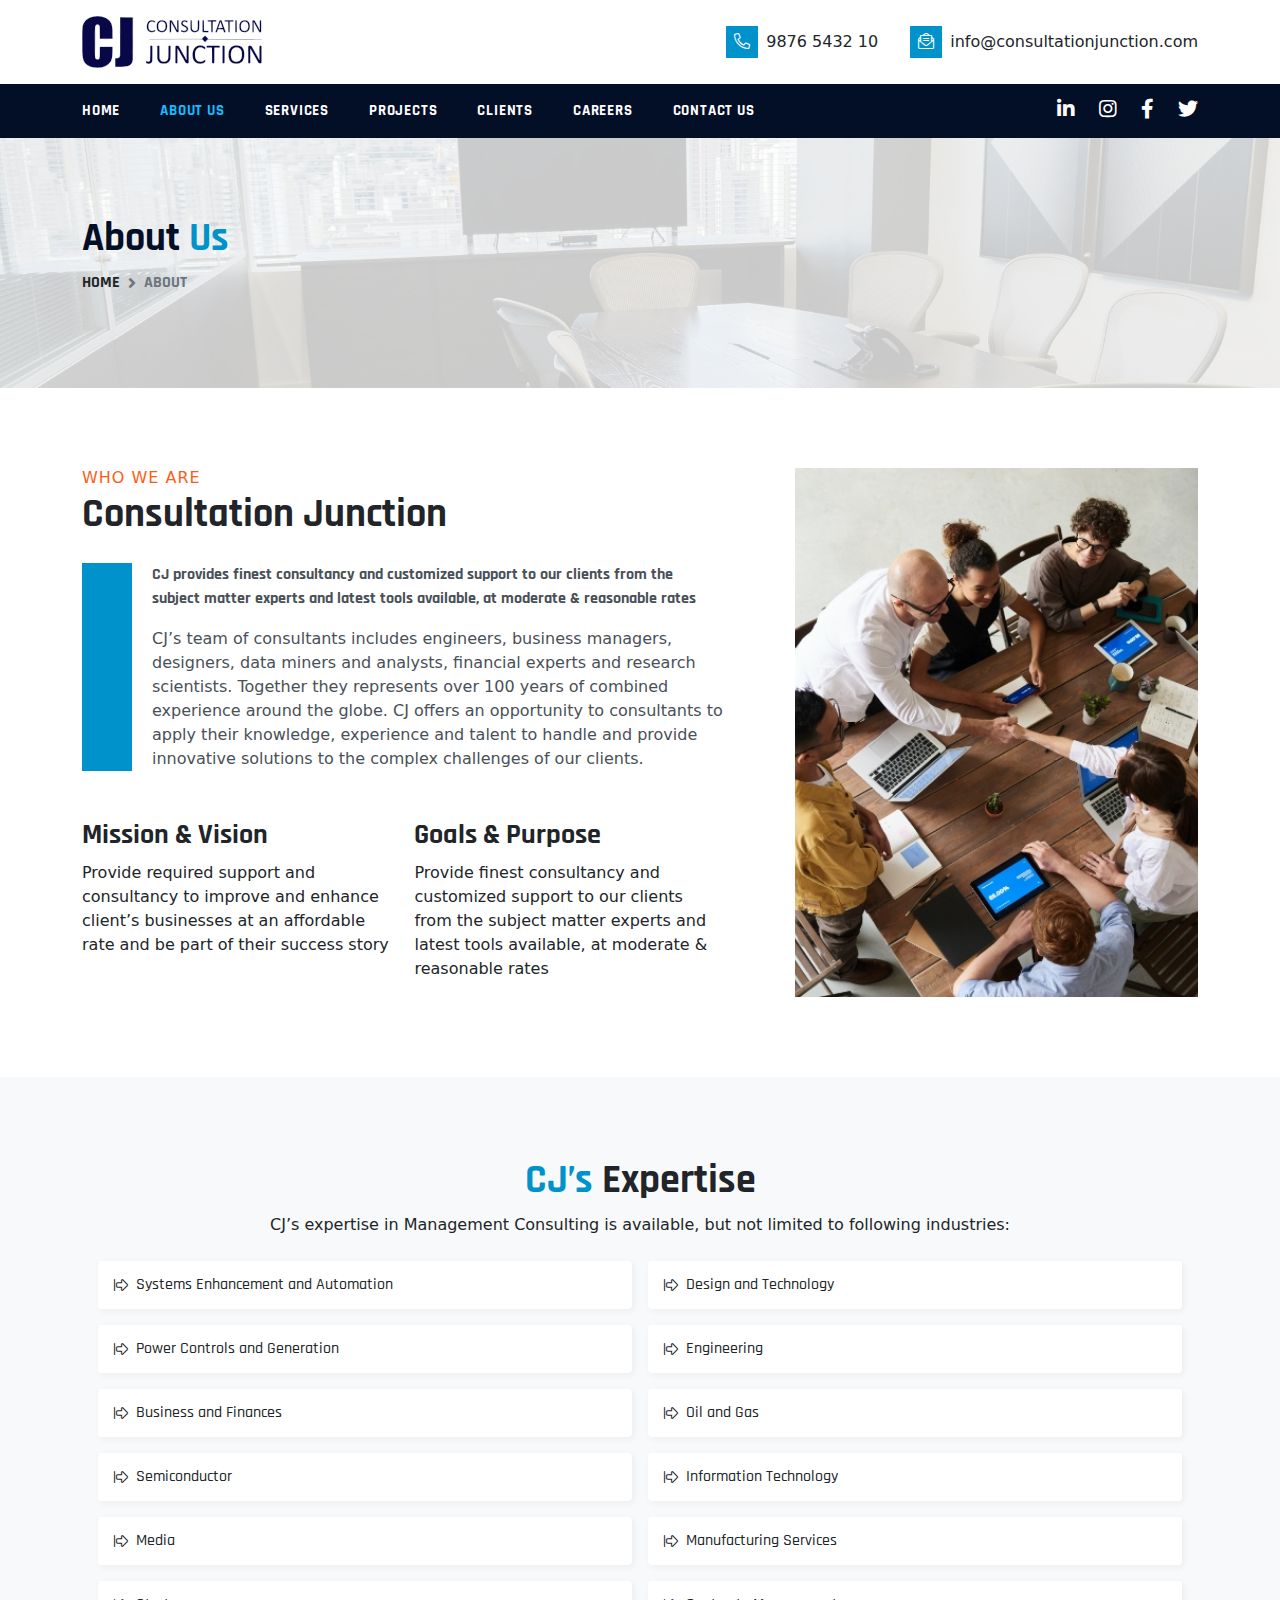
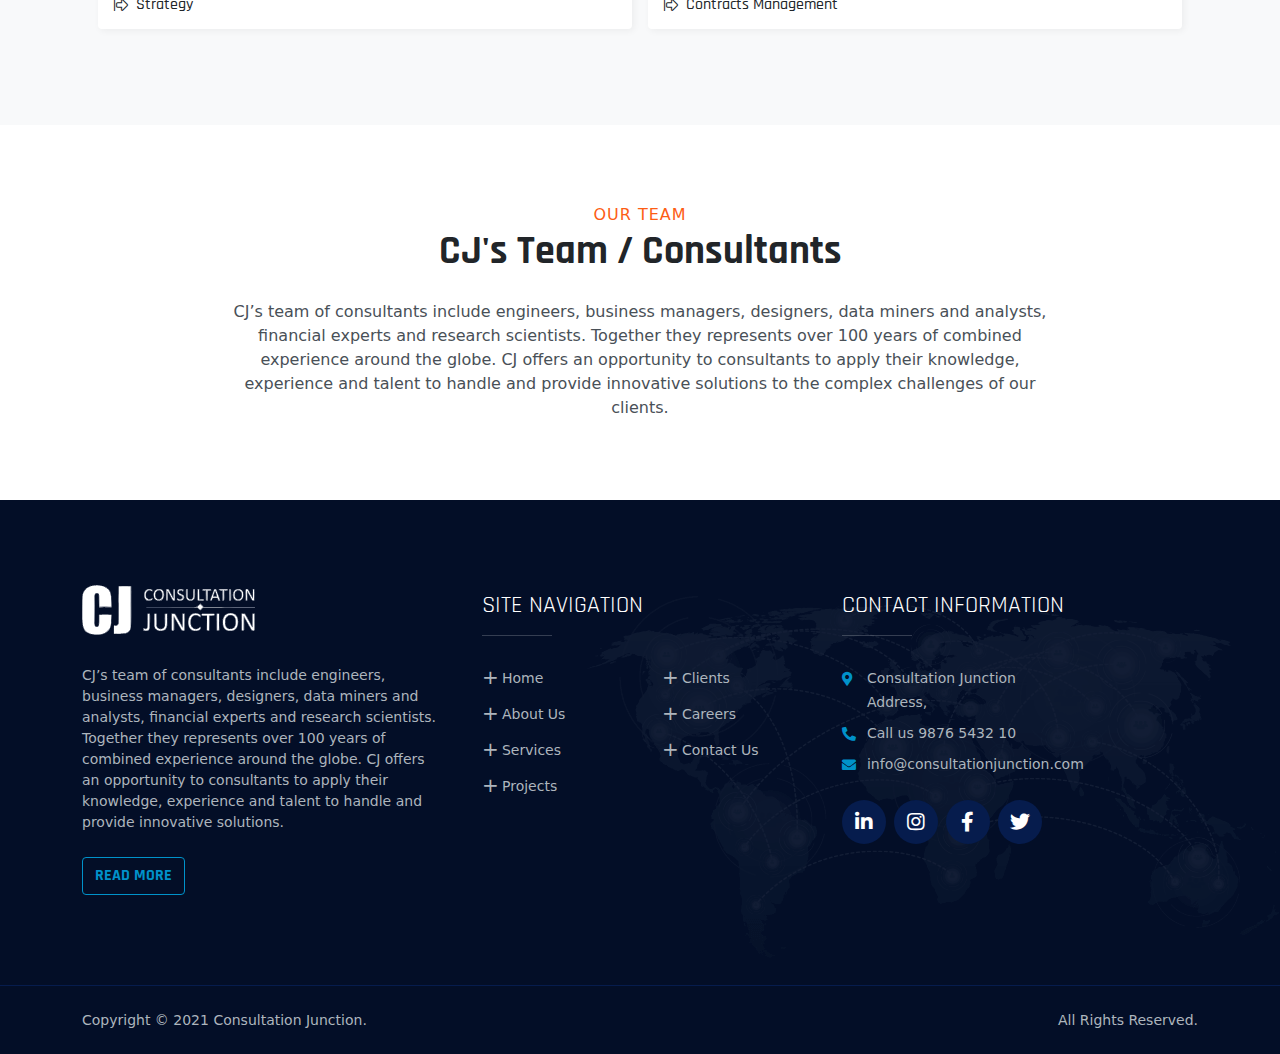
==== about.html @ 9e3f575e "Add files via upload" ====
<!doctype html>
<html lang="en">

<head>
  <meta charset="utf-8">
  <meta name="viewport" content="width=device-width, initial-scale=1">
  <link href="scss/owl.carousel.css" rel="stylesheet">
  <link href="scss/style.css" rel="stylesheet">
  <title>Consultation Junction</title>
  <link rel="apple-touch-icon" sizes="180x180" href="favicon/apple-touch-icon.png">
  <link rel="icon" type="image/png" sizes="32x32" href="favicon/favicon-32x32.png">
  <link rel="icon" type="image/png" sizes="16x16" href="favicon/favicon-16x16.png">
  <link rel="manifest" href="favicon/site.webmanifest">
  <link rel="mask-icon" href="favicon/safari-pinned-tab.svg" color="#5bbad5">
  <meta name="msapplication-TileColor" content="#2d89ef">
  <meta name="theme-color" content="#ffffff">
</head>

<body>
  <header>
    <div class="container">
      <div class="header-outer">
        <div class="brand">
          <a href="index.html">
            <img src="images/CJ_Logo.svg" class="navbar-brand" alt="Consultation Junction"
              title="Consultation Junction" />
          </a>
        </div>
        <div class="header-contact">
          <ul>
            <li>
              <a href="callto:9876543210">
                <figure>
                  <i class="fal fa-phone-alt"></i>
                </figure>
                <h6>9876 5432 10</h6>
              </a>
            </li>
            <li>
              <a href="mailto:info@consultationjunction.com">
                <figure>
                  <i class="fal fa-envelope-open-text"></i>
                </figure>
                <h6>info@consultationjunction.com</h6>
              </a>
            </li>
          </ul>
        </div>
      </div>
    </div>
  </header>
  <div class="navbar-outer">
    <nav class="navbar navbar-expand-lg navbar-dark">
      <div class="container position-relative">
        <button class="navbar-toggler" type="button" data-bs-toggle="collapse" data-bs-target="#navbarSupportedContent"
          aria-controls="navbarSupportedContent" aria-expanded="false" aria-label="Toggle navigation">
          <span class="navbar-toggler-icon"></span>
        </button>
        <div class="collapse navbar-collapse" id="navbarSupportedContent">
          <ul class="navbar-nav me-auto">
            <li class="nav-item">
              <a class="nav-link" href="index.html">Home</a>
            </li>
            <li class="nav-item">
              <a class="nav-link active" aria-current="page" href="about.html">About Us</a>
            </li>
            <li class="nav-item">
              <a class="nav-link" href="services.html">Services</a>
            </li>
            <li class="nav-item">
              <a class="nav-link" href="projects.html">Projects</a>
            </li>
            <li class="nav-item">
              <a class="nav-link" href="clients.html">Clients</a>
            </li>
            <li class="nav-item">
              <a class="nav-link" href="careers.html">Careers</a>
            </li>
            <li class="nav-item">
              <a class="nav-link" href="contact.html">Contact Us</a>
            </li>
          </ul>
          <div class="social-media ms-auto d-none d-lg-block">
            <ul>
              <li>
                <a href="https://www.linkedin.com/company/consultation-junction/" target="_blank">
                  <i class="fab fa-linkedin-in"></i>
                </a>
              </li>
              <li>
                <a href="https://www.instagram.com/consultationjunction/" target="_blank">
                  <i class="fab fa-instagram"></i>
                </a>
              </li>
              <li>
                <a href="https://www.facebook.com/Consultationjunction" target="_blank">
                  <i class="fab fa-facebook-f"></i>
                </a>
              </li>
              <li>
                <a href="https://twitter.com/C_J_Global" target="_blank">
                  <i class="fab fa-twitter"></i>
                </a>
              </li>
            </ul>
          </div>
        </div>
      </div>
    </nav>
  </div>

  <!-- START INNER CONENTS -->

  <div class="banner-widget" style="background-image: url(images/banner01.jpg);">
    <div class="container">
      <h1>About <span>Us</span></h1>
      <div class="breadcrumb-outer">
        <nav aria-label="breadcrumb">
          <ol class="breadcrumb">
            <li class="breadcrumb-item"><a href="index.html">Home</a></li>
            <li class="breadcrumb-item active" aria-current="page">About</li>
          </ol>
        </nav>
      </div>
    </div>
  </div>

  <div class="content-outer">
    <div class="container">
      <div class="row">
        <div class="col-md-7">
          <div class="mb-4">
            <h6 class="sub-heading">Who We Are</h6>
            <h1 class="heading">Consultation Junction</h1>
          </div>
          <div class="content-light b-left">
            <p class="font-2">
              <strong>
                CJ provides finest consultancy and customized support to our clients from the subject matter experts and
                latest tools available, at moderate & reasonable rates
              </strong>
            </p>
            <p>
              CJ’s team of consultants includes engineers, business managers, designers, data miners and analysts,
              financial experts and research scientists. Together they represents over 100 years of combined experience
              around the globe. CJ offers an opportunity to consultants to apply their knowledge, experience and talent
              to handle and provide innovative solutions to the complex challenges of our clients.
            </p>
            <!-- <a href="projects.html" class="btn btn-link px-0">
              <span>Our Projects</span>
            </a> -->
          </div>
          <div class="row mt-5">
            <div class="col-lg-6">
              <h3 class="heading">Mission & Vision</h3>
              <p>
                Provide required support and consultancy to improve and enhance client’s businesses at an affordable
                rate and be part of their success story
              </p>
            </div>
            <div class="col-lg-6">
              <h3 class="heading">Goals & Purpose</h3>
              <p>
                Provide finest consultancy and customized support to our clients from the subject matter experts and
                latest tools available, at moderate & reasonable rates
              </p>
            </div>
          </div>
        </div>
        <div class="col-md-5 d-none d-md-block">
          <div class="ps-5 h-100">
            <div class="bg-img h-100" style="background-image: url(images/about_us.jpg);"></div>
          </div>
        </div>
      </div>
    </div>
  </div>

  <div class="content-outer bg-light py-6">
    <div class="container">
      <div class="mb-4 text-center">
        <h1 class="heading"><span>CJ’s</span> Expertise</h1>
        <div class="col-md-8 mx-auto">
          <p>
            CJ’s expertise in Management Consulting is available, but not limited to following
            industries:
          </p>
        </div>
      </div>
      <div class="list-item">
        <ul>
          <li>
            <i class="fal fa-arrow-alt-from-left"></i>
            Systems Enhancement and Automation
          </li>
          <li>
            <i class="fal fa-arrow-alt-from-left"></i>
            Design and Technology
          </li>
          <li>
            <i class="fal fa-arrow-alt-from-left"></i>
            Power Controls and Generation
          </li>
          <li>
            <i class="fal fa-arrow-alt-from-left"></i>
            Engineering
          </li>
          <li>
            <i class="fal fa-arrow-alt-from-left"></i>
            Business and Finances
          </li>
          <li>
            <i class="fal fa-arrow-alt-from-left"></i>
            Oil and Gas
          </li>
          <li>
            <i class="fal fa-arrow-alt-from-left"></i>
            Semiconductor
          </li>
          <li>
            <i class="fal fa-arrow-alt-from-left"></i>
            Information Technology
          </li>
          <li>
            <i class="fal fa-arrow-alt-from-left"></i>
            Media
          </li>
          <li>
            <i class="fal fa-arrow-alt-from-left"></i>
            Manufacturing Services
          </li>
          <li>
            <i class="fal fa-arrow-alt-from-left"></i>
            Strategy
          </li>
          <li>
            <i class="fal fa-arrow-alt-from-left"></i>
            Contracts Management
          </li>
        </ul>
      </div>
    </div>
  </div>

  <div class="content-outer">
    <div class="container">
      <div class="mb-4 text-center">
        <h6 class="sub-heading">Our Team</h6>
        <h1 class="heading">CJ's Team / Consultants</h1>
      </div>
      <div class="col-lg-9 mx-auto content-light text-center">
        <p>
          CJ’s team of consultants include engineers, business managers, designers, data miners and analysts, financial
          experts and research scientists. Together they represents over 100 years of combined experience around the
          globe. CJ offers an opportunity to consultants to apply their knowledge, experience and talent to handle and
          provide innovative solutions to the complex challenges of our clients.
        </p>
      </div>
      <!-- <div class="row mt-5 g-5 teams-profile">
        <div class="col-lg-4">
          <div class="card">
            <img src="images/team.jpg" alt="Our Team">
            <div class="card-body font-2">
              <div class="position-relative">
                <h4 class="card-title fw-bold mb-1">Member Name</h4>
                <p class="card-text sub-heading fw-medium">CEO</p>
              </div>
            </div>
          </div>
        </div>
        <div class="col-lg-4">
          <div class="card">
            <img src="images/team.jpg" alt="Our Team">
            <div class="card-body font-2">
              <div class="position-relative">
                <h4 class="card-title fw-bold mb-1">Member Name</h4>
                <p class="card-text sub-heading fw-medium">CEO</p>
              </div>
            </div>
          </div>
        </div>
        <div class="col-lg-4">
          <div class="card">
            <img src="images/team.jpg" alt="Our Team">
            <div class="card-body font-2">
              <div class="position-relative">
                <h4 class="card-title fw-bold mb-1">Member Name</h4>
                <p class="card-text sub-heading fw-medium">CEO</p>
              </div>
            </div>
          </div>
        </div>
      </div> -->
    </div>
  </div>

  <!-- FOOTER -->
  <footer class="footer">
    <div class="widgets-section">
      <div class="container">
        <div class="row clearfix">

          <div class="column col-xl-4 col-lg-6 col-md-6 col-sm-12">
            <div class="footer-widget info-widget">
              <div class="logo">
                <a href="#"><img src="images/CJ_Logo-white.svg" alt=""></a>
              </div>
              <div class="footer-text mb-4">
                CJ’s team of consultants include engineers, business managers, designers, data miners and analysts,
                financial experts and research scientists. Together they represents over 100 years of combined
                experience around the globe. CJ offers an opportunity to consultants to apply their knowledge,
                experience and talent to handle and provide innovative solutions.
              </div>
              <a href="about.html" class="btn btn-outline-primary">Read More</a>
            </div>
          </div>

          <div class="column col-xl-4 col-lg-6 col-md-6 col-sm-12">
            <div class="footer-widget links-widget">
              <div class="widget-content">
                <div class="widget-title">
                  <h4>Site Navigation</h4>
                </div>
                <div class="row clearfix">
                  <div class="col-lg-6 col-md-6 col-sm-12">
                    <ul class="links">
                      <li><a href="index.html">Home</a></li>
                      <li><a href="about.html">About Us</a></li>
                      <li><a href="services.html">Services</a></li>
                      <li><a href="projects.html">Projects</a></li>
                    </ul>
                  </div>
                  <div class="col-lg-6 col-md-6 col-sm-12">
                    <ul class="links">
                      <li><a href="clients.html">Clients</a></li>
                      <li><a href="careers.html">Careers</a></li>
                      <li><a href="contact.html">Contact Us</a></li>
                    </ul>
                  </div>
                </div>
              </div>
            </div>
          </div>

          <div class="column col-xl-4 col-lg-6 col-md-6 col-sm-12">
            <div class="widget-title">
              <h4>Contact Information</h4>
            </div>
            <div class="footer-widget info-widget">
              <div class="info">
                <ul>
                  <li>
                    <span class="icon fa fa-map-marker-alt"></span>
                    Consultation Junction<br />
                    Address, <br />
                  </li>
                  <li>
                    <span class="icon fa fa-phone-alt"></span>
                    Call us <a href="tel:9876543210">9876 5432 10</a>
                  </li>
                  <li>
                    <span class="icon fa fa-envelope"></span>
                    <a href="mailto:info@consultationjunction.com">info@consultationjunction.com</a>
                  </li>
                </ul>
              </div>
              <div class="social-media mt-4">
                <ul>
                  <li>
                    <a href="https://www.linkedin.com/company/consultation-junction/" target="_blank">
                      <i class="fab fa-linkedin-in"></i>
                    </a>
                  </li>
                  <li>
                    <a href="https://www.instagram.com/consultationjunction/" target="_blank">
                      <i class="fab fa-instagram"></i>
                    </a>
                  </li>
                  <li>
                    <a href="https://www.facebook.com/Consultationjunction" target="_blank">
                      <i class="fab fa-facebook-f"></i>
                    </a>
                  </li>
                  <li>
                    <a href="https://twitter.com/C_J_Global" target="_blank">
                      <i class="fab fa-twitter"></i>
                    </a>
                  </li>
                </ul>
              </div>
            </div>
          </div>

        </div>
      </div>
    </div>

    <!-- Footer Bottom -->
    <div class="footer-bottom">
      <div class="container">
        <div class="inner clearfix">
          <div class="copyright">Copyright © 2021 Consultation Junction.</div>
          <div class="bottom-links">All Rights Reserved.</div>
        </div>
      </div>
    </div>
  </footer>

  <!--Scroll to top-->
  <div class="scroll-to-top">
    <i class="fal fa-angle-up"></i>
  </div>

  <script src="js/jquery.min.js"></script>
  <script src="js/bootstrap.min.js"></script>
  <script src="js/owl.carousel.min.js"></script>
  <script src="js/custom.js"></script>
</body>

</html>
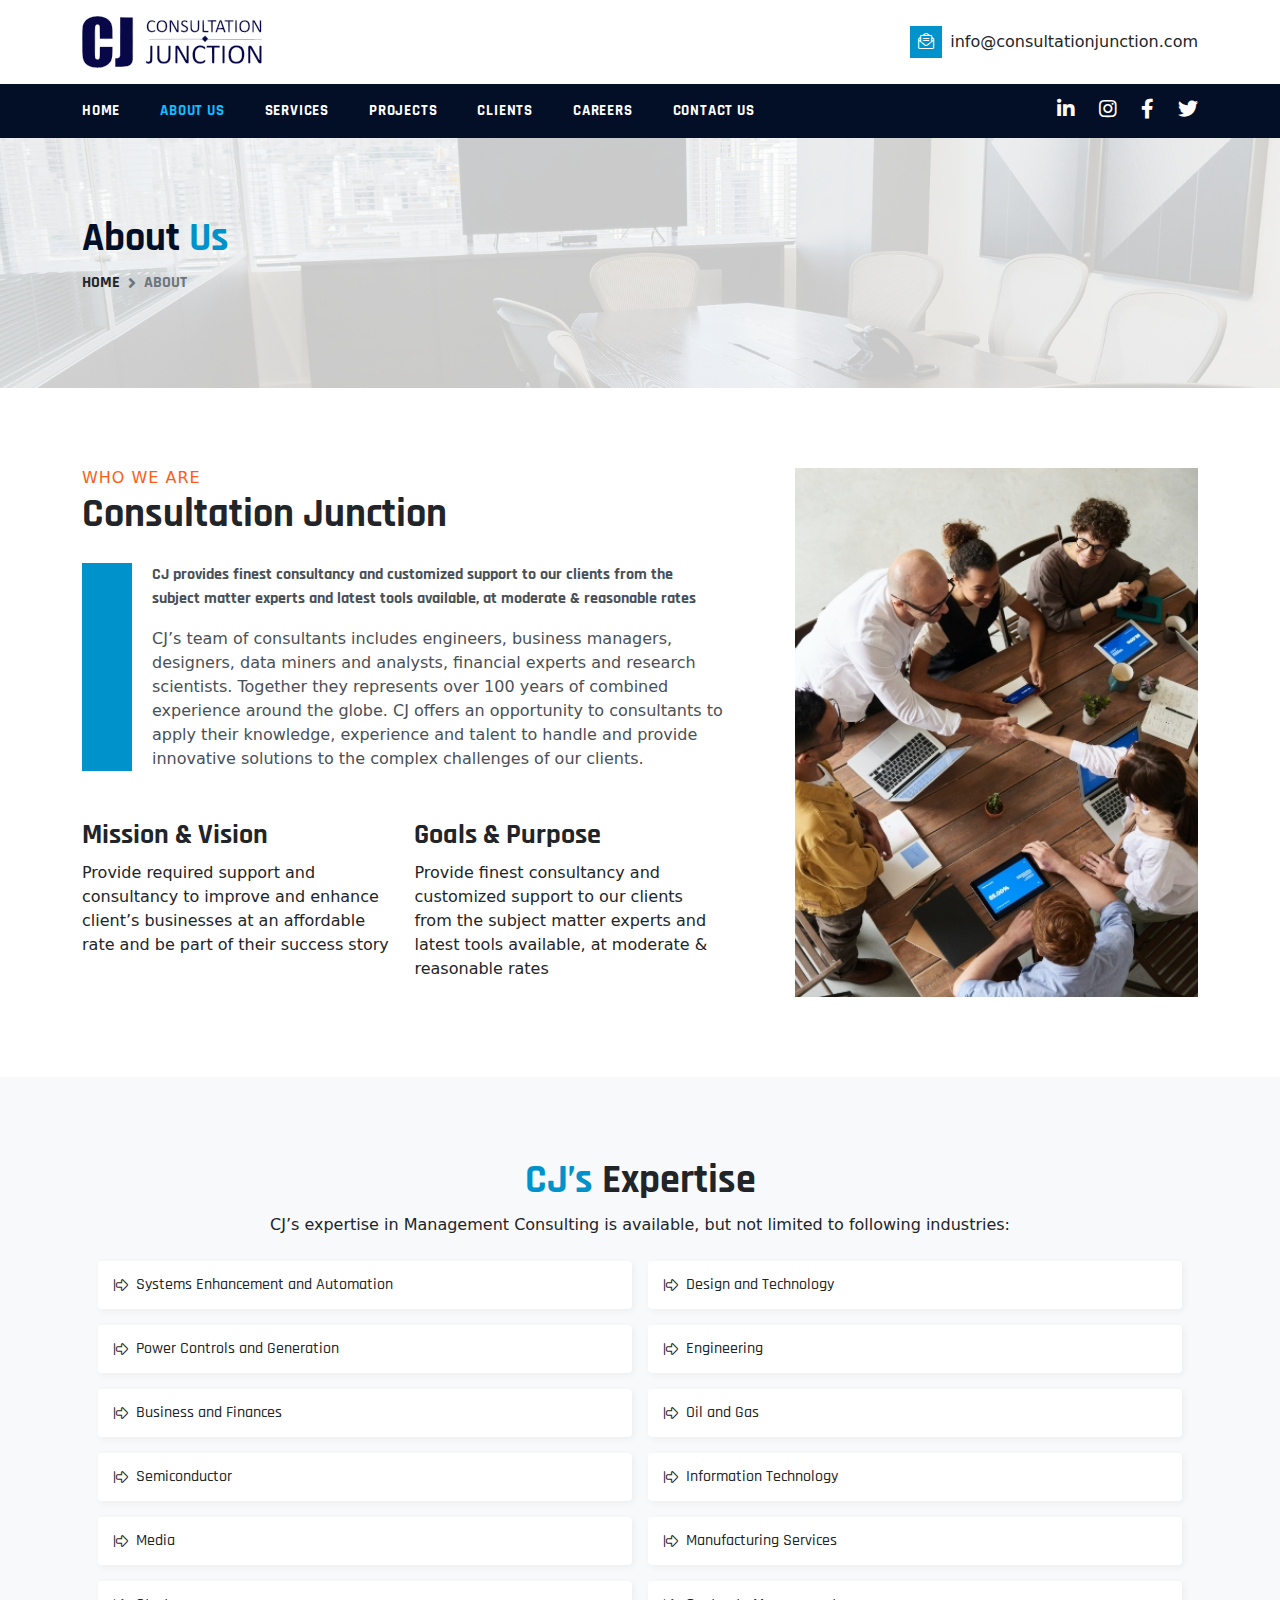
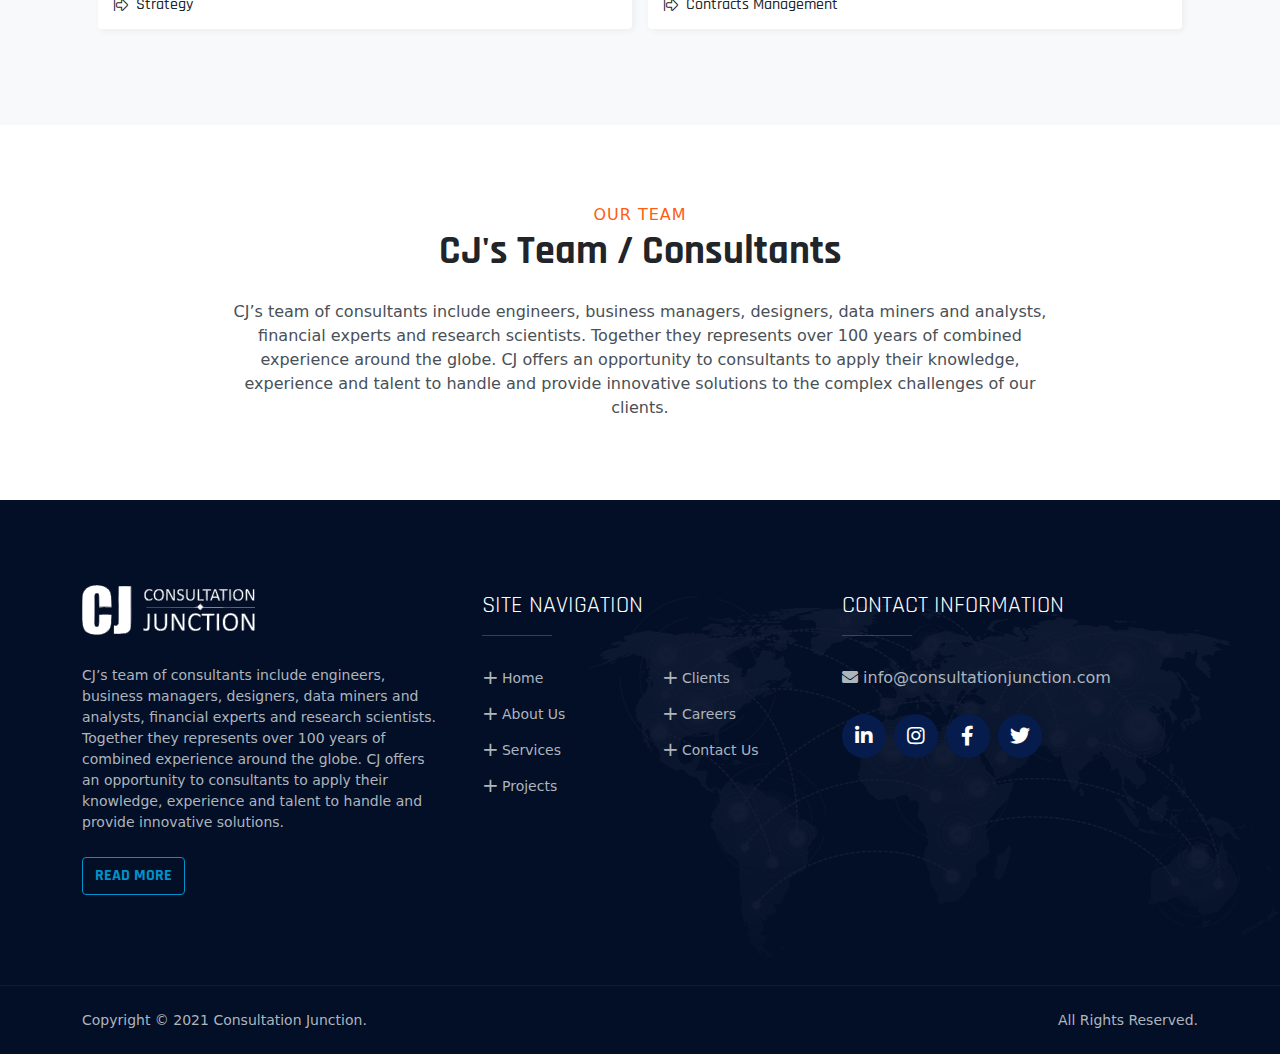
==== commit c62ea5fc: "Add files via upload" ====
--- a/about.html
+++ b/about.html
@@ -28,14 +28,14 @@
         </div>
         <div class="header-contact">
           <ul>
-            <li>
+            <!--<li>
               <a href="callto:9876543210">
                 <figure>
                   <i class="fal fa-phone-alt"></i>
                 </figure>
                 <h6>9876 5432 10</h6>
               </a>
-            </li>
+            </li>-->
             <li>
               <a href="mailto:info@consultationjunction.com">
                 <figure>
@@ -349,7 +349,7 @@
             <div class="footer-widget info-widget">
               <div class="info">
                 <ul>
-                  <li>
+                   <!--<li>
                     <span class="icon fa fa-map-marker-alt"></span>
                     Consultation Junction<br />
                     Address, <br />
@@ -358,7 +358,7 @@
                     <span class="icon fa fa-phone-alt"></span>
                     Call us <a href="tel:9876543210">9876 5432 10</a>
                   </li>
-                  <li>
+                  <li>-->
                     <span class="icon fa fa-envelope"></span>
                     <a href="mailto:info@consultationjunction.com">info@consultationjunction.com</a>
                   </li>
